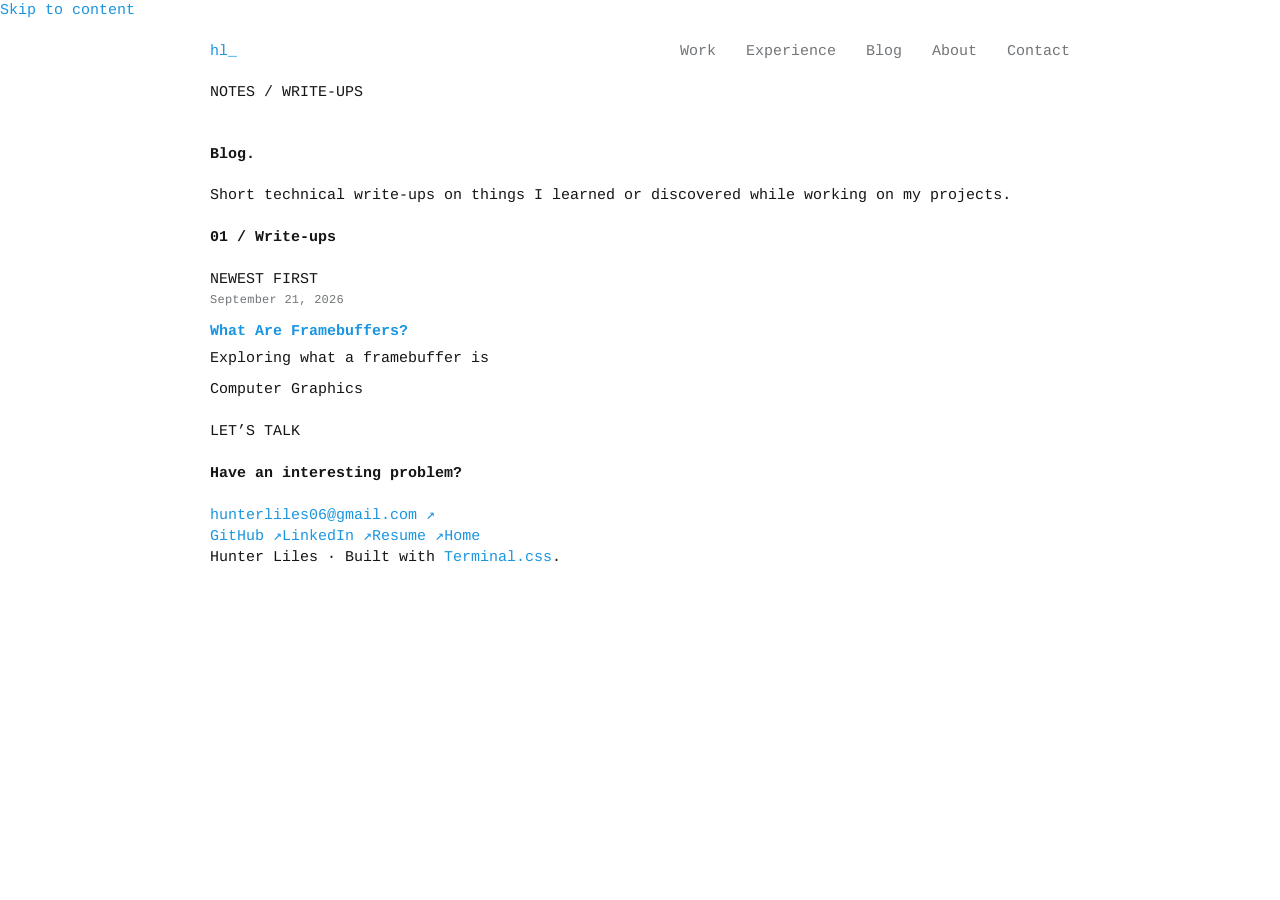
==== blog.html @ 8076b66b "Save client-rendered blog before Eleventy migration" ====
<!doctype html>
<html lang="en">
  <head>
    <meta charset="utf-8" />
    <meta name="viewport" content="width=device-width, initial-scale=1" />
    <meta name="theme-color" content="#222222" />
    <title>Blog — Hunter Liles</title>
    <meta
      name="description"
      content="Hunter Liles — short technical write-ups on things learned and discovered while working on graphics and systems projects."
    />
    <meta property="og:title" content="Blog — Hunter Liles" />
    <meta
      property="og:description"
      content="Short write-ups on things learned and discovered while working on graphics and systems projects."
    />
    <meta property="og:type" content="website" />
    <link rel="icon" href="assets/favicon.svg" type="image/svg+xml" />
    <link rel="stylesheet" href="assets/vendor/terminal-0.7.5.min.css" />
    <link rel="stylesheet" href="style.css" />
    <link rel="stylesheet" href="blog.css" />
    <script src="blog.js" defer></script>
  </head>
  <body class="terminal">
    <a class="skip-link" href="#main">Skip to content</a>
    <div class="container">
      <header class="terminal-nav site-header">
        <a
          class="wordmark"
          href="index.html#top"
          aria-label="hl — Hunter Liles, back to home"
          >hl<span aria-hidden="true">_</span></a
        >
        <nav class="terminal-menu" aria-label="Main navigation">
          <ul>
            <li><a href="index.html#work">Work</a></li>
            <li><a href="index.html#experience">Experience</a></li>
            <li><a href="blog.html" aria-current="page">Blog</a></li>
            <li><a href="index.html#about">About</a></li>
            <li><a href="index.html#contact">Contact</a></li>
          </ul>
        </nav>
      </header>
      <main id="main">
        <section class="intro" id="top" aria-labelledby="identity">
          <p class="eyebrow">NOTES / WRITE-UPS</p>
          <h1 id="identity">Blog<span class="accent">.</span></h1>
          <p class="positioning">
            Short technical write-ups on things I learned or discovered
            while working on my projects.
          </p>
        </section>

        <section id="posts" class="section" aria-labelledby="posts-heading">
          <div class="section-heading">
            <h2 id="posts-heading">
              <span class="section-index">01 /</span> Write-ups
            </h2>
            <span class="muted small">NEWEST FIRST</span>
          </div>

          <p id="writing-status" role="status">Loading posts…</p>
          <div class="writing-list" id="writing-list" aria-busy="true"></div>
          <noscript><p>Enable JavaScript to view the post list.</p></noscript>
        </section>
      </main>
      <footer id="contact" class="site-footer">
        <div>
          <p class="eyebrow">LET’S TALK</p>
          <h2>Have an interesting problem?</h2>
          <a class="email-link" href="mailto:hunterliles06@gmail.com"
            >hunterliles06@gmail.com <span aria-hidden="true">↗</span></a
          >
        </div>
        <div class="footer-links">
          <a href="https://github.com/HunterLiles">GitHub ↗</a
          ><a href="https://www.linkedin.com/in/hunter-liles-128145332/"
            >LinkedIn ↗</a
          ><a href="assets/documents/resume.pdf">Resume ↗</a
          ><a href="index.html#top">Home</a>
        </div>
        <p class="small muted footer-note">
          Hunter Liles · Built with
          <a href="https://terminalcss.xyz/">Terminal.css</a>.
        </p>
      </footer>
    </div>
  </body>
</html>
---- blog.css ----
/* Shared styling for blog.html and posts under /blog/.
   Loaded alongside style.css, which defines the theme variables. */

.back-link {
  display: inline-flex;
  align-items: center;
  gap: 8px;
  font-size: 13px;
  margin-bottom: 28px;
}

.writing-list {
  display: flex;
  flex-direction: column;
}

#writing-status:empty {
  display: none;
}

.writing-card {
  overflow-wrap: anywhere;
  padding: 24px 0;
  border-bottom: 1px dashed var(--rule-color);
}

.writing-card:first-child {
  padding-top: 0;
}

.writing-card:last-child {
  border-bottom: none;
  padding-bottom: 0;
}

.writing-card h3 {
  margin-bottom: 6px;
}

.writing-card h3 a {
  text-decoration: none;
}

.writing-card h3 a:hover,
.writing-card h3 a:focus-visible {
  text-decoration: underline;
}

.writing-meta {
  color: var(--secondary-color);
  font-size: 12px;
  letter-spacing: 0.02em;
  margin-bottom: 10px;
}

.writing-meta .dot {
  margin: 0 8px;
}

.writing-excerpt {
  margin-bottom: 10px;
}

/* Post body typography. blog.js renders Markdown into .prose at load time. */
.prose {
  max-width: 720px;
  overflow-wrap: anywhere;
}

.prose[data-state="loading"],
.prose[data-state="error"] {
  color: var(--secondary-color);
}

.prose > * + * {
  margin-top: 20px;
}

.prose h2 {
  font-size: 21px;
  letter-spacing: -0.02em;
  margin-top: 12px;
}

.prose h3 {
  font-size: 16px;
  margin-top: 8px;
}

.prose ul,
.prose ol {
  padding-left: 1.3em;
}

.prose li + li {
  margin-top: 6px;
}

.prose pre {
  font-size: 13px;
  overflow-x: auto;
  overflow-wrap: normal;
}

.prose table {
  display: block;
  max-width: 100%;
  overflow-x: auto;
}

.prose img {
  max-width: 100%;
  height: auto;
}

.prose figure {
  margin: 0;
}

.post-header {
  margin-bottom: 44px;
  padding-bottom: 28px;
  border-bottom: 1px solid var(--rule-color);
}

.post-header h1 {
  padding-bottom: 10px;
  overflow-wrap: anywhere;
}

.post-header .writing-meta {
  margin-bottom: 0;
}

.post-footer {
  margin-top: 56px;
  padding-top: 24px;
  border-top: 1px dashed var(--rule-color);
}

@media (max-width: 600px) {
  .prose h2 {
    font-size: 19px;
  }
}
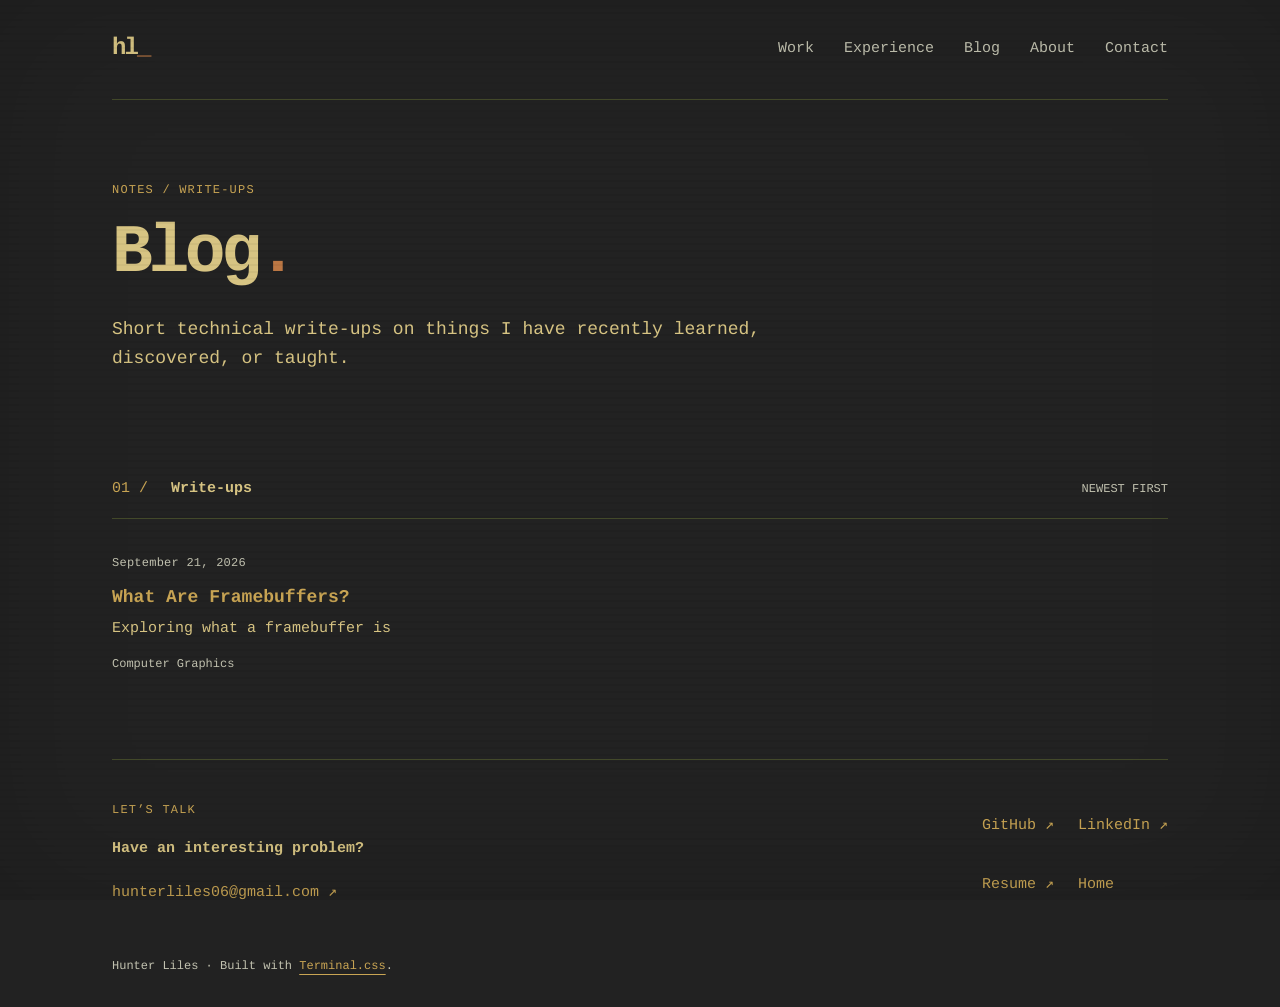
==== commit 0b35435b: "Added a blog page. The blog takes markdown files and parses them to html to make it easy for me to p" ====
--- a/blog.html
+++ b/blog.html
@@ -46,8 +46,8 @@
           <p class="eyebrow">NOTES / WRITE-UPS</p>
           <h1 id="identity">Blog<span class="accent">.</span></h1>
           <p class="positioning">
-            Short technical write-ups on things I learned or discovered
-            while working on my projects.
+            Short technical write-ups on things I have recently learned,
+            discovered, or taught.
           </p>
         </section>
 
--- a/style.css
+++ b/style.css
@@ -0,0 +1,462 @@
+:root {
+  /* Miasma.nvim: charcoal, parchment, fog, muted gold, rust, and moss. */
+  --background-color: #222222;
+  --font-color: #d7c483;
+  --invert-font-color: #222222;
+  --primary-color: #c9a554;
+  --secondary-color: #c2c2b0;
+  --tertiary-color: #d7c483;
+  --code-bg-color: #1c1c1c;
+  --rust-color: #bb7744;
+  --global-font-size: 15px;
+  --global-line-height: 1.65em;
+  --page-width: 1120px;
+  --rule-color: #43492a;
+  --tap-target: 44px;
+}
+html {
+  scroll-padding-top: 24px;
+}
+body::after {
+  content: "";
+  position: fixed;
+  inset: 0;
+  z-index: 5;
+  pointer-events: none;
+  background: repeating-linear-gradient(transparent 0 5px, #0000000a 5px 7px);
+  box-shadow: inset 0 0 140px #00000024;
+  animation: scanlines-scroll 0.3s linear infinite;
+}
+@keyframes scanlines-scroll {
+  to { background-position-y: -7px; }
+}
+[hidden] {
+  display: none !important;
+}
+a:focus-visible,
+button:focus-visible,
+summary:focus-visible {
+  outline: 2px solid var(--primary-color);
+  outline-offset: 5px;
+}
+a {
+  text-underline-offset: 5px;
+}
+.container {
+  padding-inline: 32px;
+}
+.muted,
+.technologies,
+.status {
+  color: var(--secondary-color);
+}
+.accent,
+.wordmark span {
+  color: var(--rust-color);
+}
+.section-index {
+  color: var(--primary-color);
+  margin-right: 14px;
+  font-weight: normal;
+}
+.small,
+.eyebrow,
+.status,
+.technologies {
+  font-size: 12px;
+}
+.eyebrow {
+  color: var(--primary-color);
+  letter-spacing: 0.1em;
+  margin-bottom: 14px;
+}
+.skip-link {
+  position: absolute;
+  top: 12px;
+  left: 20px;
+  transform: translateY(-180%);
+  z-index: 10;
+  padding: 12px;
+  background: var(--background-color);
+}
+.skip-link:focus {
+  transform: translateY(0);
+}
+.site-header {
+  min-height: 100px;
+  border-bottom: 1px solid var(--rule-color);
+  gap: 32px;
+}
+.wordmark {
+  font-size: 24px;
+  font-weight: bold;
+  letter-spacing: -0.08em;
+  color: var(--font-color);
+}
+.terminal-menu ul {
+  margin: 0;
+}
+.terminal-menu li a:not(.btn) {
+  min-height: var(--tap-target);
+  display: flex;
+  align-items: center;
+}
+.intro {
+  padding: 78px 0 72px;
+  max-width: 820px;
+}
+.terminal h1 {
+  font-size: clamp(38px, 6vw, 68px);
+  letter-spacing: -0.065em;
+  line-height: 1.1;
+  padding: 0 0 24px;
+}
+.degree {
+  margin-bottom: 24px;
+}
+.positioning {
+  font-size: 18px;
+  line-height: 1.65;
+  max-width: 760px;
+}
+.link-row {
+  display: flex;
+  flex-wrap: wrap;
+  align-items: center;
+  gap: 12px 27px;
+  margin-top: 28px;
+}
+.link-row a,
+.footer-links a,
+.project-link {
+  display: inline-flex;
+  align-items: center;
+  gap: 10px;
+  min-height: var(--tap-target);
+}
+.section {
+  margin-bottom: 72px;
+}
+.section-heading {
+  display: flex;
+  align-items: baseline;
+  justify-content: space-between;
+  flex-wrap: wrap;
+  gap: 10px 20px;
+  border-bottom: 1px solid var(--rule-color);
+  padding-bottom: 17px;
+  margin-bottom: 32px;
+}
+.section-heading h2 {
+  margin: 0;
+}
+.terminal h3 {
+  font-size: 18px;
+  line-height: 1.4;
+  margin-bottom: 12px;
+}
+.featured > h3 {
+  font-size: 26px;
+  letter-spacing: -0.04em;
+}
+.project-heading {
+  display: flex;
+  flex-wrap: wrap;
+  justify-content: space-between;
+  align-items: baseline;
+  gap: 8px;
+  margin-bottom: 12px;
+}
+.project-heading .eyebrow {
+  margin: 0;
+}
+.status::before {
+  content: "[ ";
+}
+.status::after {
+  content: " ]";
+}
+.project-summary {
+  color: var(--font-color);
+  margin-bottom: 25px;
+}
+.featured-grid {
+  display: grid;
+  grid-template-columns: 0.95fr 1.15fr;
+  gap: 32px;
+  align-items: start;
+}
+.project-media img,
+.more-evidence img {
+  width: 100%;
+  height: auto;
+  display: block;
+}
+.project-media img {
+  border: 1px solid var(--rule-color);
+}
+.project-media a {
+  display: block;
+}
+figure > figcaption {
+  text-align: left;
+  font-size: 12px;
+  line-height: 1.6;
+  margin-top: 10px;
+}
+.evidence {
+  margin-top: 16px;
+  margin-bottom: 20px;
+}
+.evidence li {
+  margin-bottom: 10px;
+}
+.technologies {
+  margin-bottom: 10px;
+}
+.project-link {
+  text-decoration: underline;
+  font-size: 13px;
+}
+.more-evidence {
+  margin-top: 20px;
+}
+summary {
+  cursor: pointer;
+  color: var(--primary-color);
+  min-height: var(--tap-target);
+  padding: 9px 0;
+  font-size: 13px;
+}
+.more-evidence figure {
+  max-width: 780px;
+  margin-top: 12px;
+}
+.project-grid {
+  display: grid;
+  grid-template-columns: 1fr 1fr;
+  gap: 48px;
+  margin-top: 32px;
+  padding-top: 32px;
+  border-top: 1px dashed var(--rule-color);
+}
+.project-grid .project-media {
+  margin-bottom: 22px;
+}
+.draft-copy {
+  border-left: 2px solid var(--rule-color);
+  padding: 18px 0 4px 22px;
+  margin: 32px 0;
+}
+.availability-note {
+  margin-top: 10px;
+}
+.experience-row {
+  display: grid;
+  grid-template-columns: 130px 1fr;
+  gap: 20px;
+  padding: 0 0 24px;
+}
+.experience-row:last-child {
+  padding-bottom: 0;
+}
+.experience-row h3 {
+  margin-bottom: 3px;
+}
+.organization {
+  color: var(--secondary-color);
+  font-size: 13px;
+  margin-bottom: 10px;
+}
+.qualifications-grid {
+  display: grid;
+  grid-template-columns: 1fr 1.15fr;
+  gap: 48px;
+}
+.skills {
+  margin: 0;
+}
+.skills > div {
+  display: grid;
+  grid-template-columns: 105px 1fr;
+  gap: 16px;
+  margin-bottom: 16px;
+}
+.skills dt {
+  color: var(--secondary-color);
+}
+.skills dd {
+  margin: 0;
+}
+.about-grid {
+  display: grid;
+  grid-template-columns: 0.85fr 1fr;
+  gap: 64px;
+}
+.portrait {
+  display: block;
+  position: relative;
+  width: 100%;
+  aspect-ratio: 3 / 2;
+  background: var(--code-bg-color);
+  margin: 20px 0 10px;
+}
+.portrait img {
+  display: block;
+  position: absolute;
+  width: 100%;
+  height: 100%;
+  object-fit: cover;
+}
+.portrait-ascii {
+  transition: opacity 240ms ease;
+}
+.portrait:hover .portrait-ascii,
+.portrait:focus-visible .portrait-ascii {
+  opacity: 0;
+}
+.portrait-hint {
+  margin-bottom: 20px;
+}
+.renderer-stage {
+  aspect-ratio: 8 / 5;
+  background: var(--code-bg-color);
+  border: 1px solid var(--rule-color);
+  margin-top: 20px;
+}
+.renderer-stage canvas {
+  width: 100%;
+  height: 100%;
+  display: block;
+}
+.renderer-controls {
+  display: flex;
+  align-items: center;
+  justify-content: space-between;
+  flex-wrap: wrap;
+  gap: 10px;
+  margin: 12px 0 18px;
+}
+.renderer-controls button {
+  min-height: var(--tap-target);
+}
+.site-footer {
+  border-top: 1px solid var(--rule-color);
+  padding: 38px 0 28px;
+  display: grid;
+  grid-template-columns: 1fr auto;
+  gap: 24px;
+}
+.site-footer h2 {
+  margin-bottom: 12px;
+}
+.email-link {
+  display: inline-block;
+  padding-block: 8px;
+  overflow-wrap: anywhere;
+}
+.footer-links {
+  display: grid;
+  grid-template-columns: auto auto;
+  gap: 0 24px;
+}
+.footer-note {
+  grid-column: 1 / -1;
+  margin: 16px 0 0;
+}
+.footer-note a {
+  text-decoration: underline;
+}
+@media (max-width: 800px) {
+  .featured-grid {
+    grid-template-columns: 1fr;
+  }
+  .featured-grid .project-media {
+    max-width: 650px;
+  }
+  .project-grid {
+    gap: 28px;
+  }
+  .qualifications-grid,
+  .about-grid {
+    gap: 32px;
+  }
+  .skills > div {
+    grid-template-columns: 1fr;
+    gap: 3px;
+  }
+  .section-heading > .small {
+    display: none;
+  }
+}
+@media (max-width: 600px) {
+  .container {
+    padding-inline: 20px;
+  }
+  .site-header {
+    flex-direction: row;
+    align-items: center;
+    gap: 20px;
+  }
+  .terminal-menu ul {
+    display: grid;
+    grid-template-columns: auto auto;
+    justify-content: end;
+    gap: 0 18px;
+  }
+  .terminal-menu li {
+    margin: 0;
+  }
+  .intro {
+    padding: 48px 0;
+  }
+  .positioning {
+    font-size: 16px;
+  }
+  .project-grid,
+  .qualifications-grid,
+  .about-grid {
+    grid-template-columns: 1fr;
+    gap: 36px;
+  }
+  .section {
+    margin-bottom: 48px;
+  }
+  .section-heading {
+    margin-bottom: 24px;
+  }
+  .experience-row {
+    grid-template-columns: 1fr;
+    gap: 0;
+  }
+  .experience-row > p {
+    font-size: 12px;
+    margin-bottom: 5px;
+  }
+  .skills > div {
+    grid-template-columns: 85px 1fr;
+    gap: 12px;
+  }
+  .site-footer {
+    grid-template-columns: 1fr;
+  }
+  .footer-links {
+    display: flex;
+    flex-wrap: wrap;
+    gap: 0 22px;
+  }
+}
+@media (hover: none), (pointer: coarse) {
+  .portrait .portrait-ascii,
+  .portrait-hint {
+    display: none;
+  }
+}
+@media (prefers-reduced-motion: reduce) {
+  *,
+  *::before,
+  *::after {
+    transition: none !important;
+    animation: none !important;
+  }
+}
--- a/blog.css
+++ b/blog.css
@@ -1,4 +1,4 @@
-/* Shared styling for blog.html and posts under /blog/.
+/* Shared styling for the homepage, blog.html, and posts under /blog/.
    Loaded alongside style.css, which defines the theme variables. */
 
 .back-link {
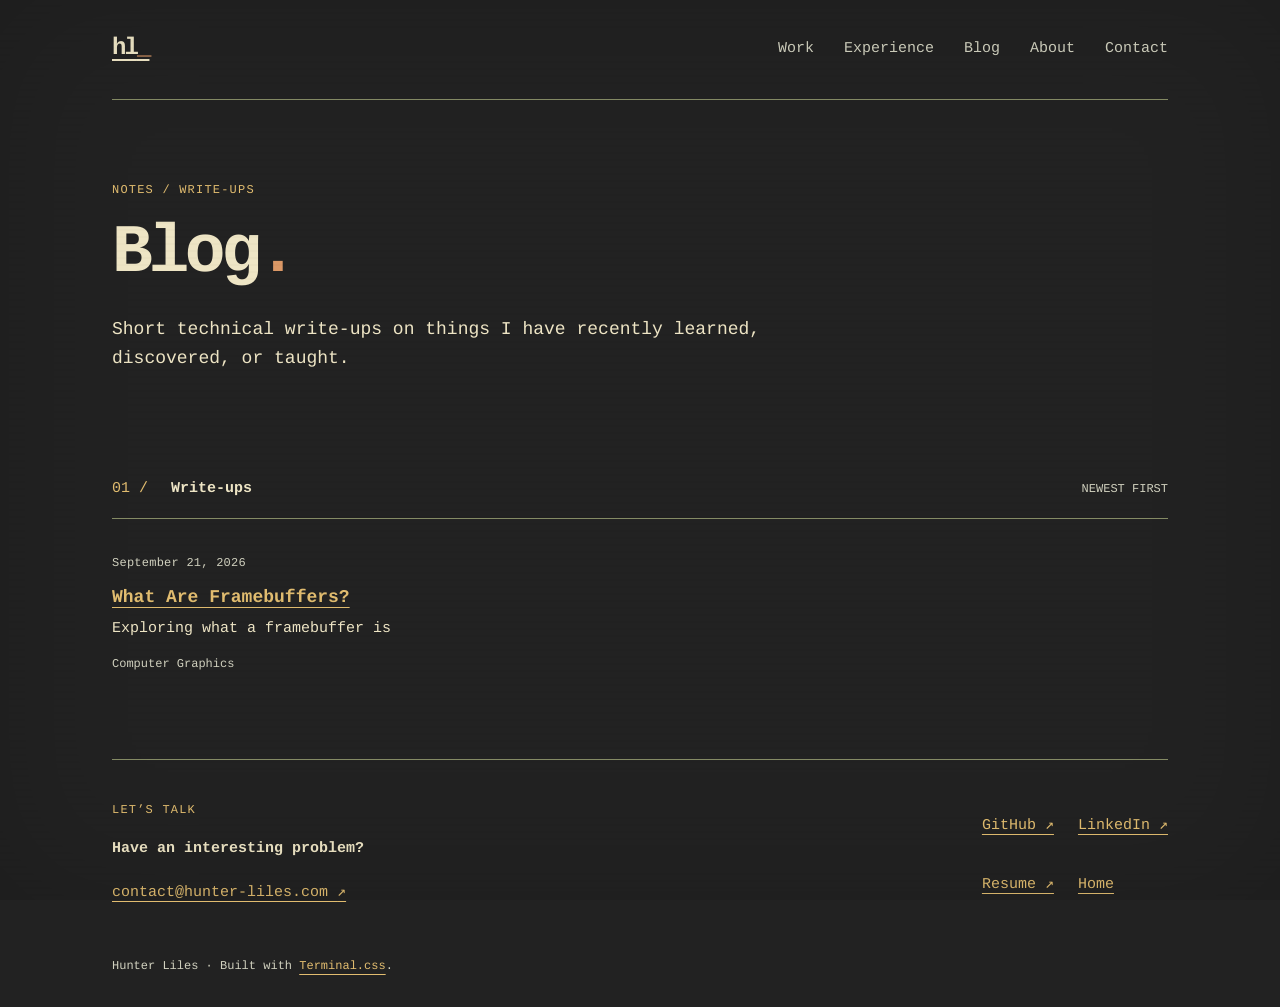
==== commit 43cfa77b: "Cleaned up the site a little bit. Made it easier to look at. Made things more consistent" ====
--- a/blog.html
+++ b/blog.html
@@ -7,14 +7,22 @@
     <title>Blog — Hunter Liles</title>
     <meta
       name="description"
-      content="Hunter Liles — short technical write-ups on things learned and discovered while working on graphics and systems projects."
+      content="Short technical write-ups on things I’ve learned or discovered in class or while working on projects."
     />
     <meta property="og:title" content="Blog — Hunter Liles" />
     <meta
       property="og:description"
-      content="Short write-ups on things learned and discovered while working on graphics and systems projects."
+      content="Short technical write-ups on things I’ve learned or discovered in class or while working on projects."
     />
     <meta property="og:type" content="website" />
+    <link rel="canonical" href="https://hunter-liles.com/blog.html" />
+    <meta property="og:url" content="https://hunter-liles.com/blog.html" />
+    <meta property="og:site_name" content="Hunter Liles" />
+    <meta property="og:image" content="https://hunter-liles.com/assets/images/headshot.webp" />
+    <meta property="og:image:width" content="720" />
+    <meta property="og:image:height" content="480" />
+    <meta property="og:image:alt" content="Hunter Liles" />
+    <meta name="twitter:card" content="summary_large_image" />
     <link rel="icon" href="assets/favicon.svg" type="image/svg+xml" />
     <link rel="stylesheet" href="assets/vendor/terminal-0.7.5.min.css" />
     <link rel="stylesheet" href="style.css" />
@@ -68,13 +76,13 @@
         <div>
           <p class="eyebrow">LET’S TALK</p>
           <h2>Have an interesting problem?</h2>
-          <a class="email-link" href="mailto:hunterliles06@gmail.com"
-            >hunterliles06@gmail.com <span aria-hidden="true">↗</span></a
+          <a class="email-link" href="mailto:contact@hunter-liles.com"
+            >contact@hunter-liles.com <span aria-hidden="true">↗</span></a
           >
         </div>
         <div class="footer-links">
           <a href="https://github.com/HunterLiles">GitHub ↗</a
-          ><a href="https://www.linkedin.com/in/hunter-liles-128145332/"
+          ><a href="https://www.linkedin.com/in/hunter-liles/"
             >LinkedIn ↗</a
           ><a href="assets/documents/resume.pdf">Resume ↗</a
           ><a href="index.html#top">Home</a>
--- a/style.css
+++ b/style.css
@@ -1,17 +1,17 @@
 :root {
   /* Miasma.nvim: charcoal, parchment, fog, muted gold, rust, and moss. */
   --background-color: #222222;
-  --font-color: #d7c483;
+  --font-color: #eee5c5;
   --invert-font-color: #222222;
-  --primary-color: #c9a554;
-  --secondary-color: #c2c2b0;
-  --tertiary-color: #d7c483;
+  --primary-color: #e2bd70;
+  --secondary-color: #d1d1bf;
+  --tertiary-color: #eee5c5;
   --code-bg-color: #1c1c1c;
-  --rust-color: #bb7744;
+  --rust-color: #db9866;
   --global-font-size: 15px;
   --global-line-height: 1.65em;
   --page-width: 1120px;
-  --rule-color: #43492a;
+  --rule-color: #858b65;
   --tap-target: 44px;
 }
 html {
@@ -23,24 +23,60 @@
   inset: 0;
   z-index: 5;
   pointer-events: none;
-  background: repeating-linear-gradient(transparent 0 5px, #0000000a 5px 7px);
+  /* Subtle CRT texture and vignette; the overlay never blocks input. */
+  background: repeating-linear-gradient(
+    transparent 0 5px,
+    rgb(0 0 0 / 1.5%) 5px 7px
+  );
   box-shadow: inset 0 0 140px #00000024;
-  animation: scanlines-scroll 0.3s linear infinite;
+  animation: scanlines-scroll 1.5s linear infinite;
 }
 @keyframes scanlines-scroll {
-  to { background-position-y: -7px; }
+  to {
+    background-position-y: -7px;
+  }
 }
 [hidden] {
   display: none !important;
 }
 a:focus-visible,
 button:focus-visible,
-summary:focus-visible {
+summary:focus-visible,
+.terminal .btn:focus-visible {
   outline: 2px solid var(--primary-color);
   outline-offset: 5px;
 }
 a {
   text-underline-offset: 5px;
+}
+.terminal a:not(.btn) {
+  text-decoration: underline;
+}
+.terminal a:not(.btn):hover {
+  color: var(--invert-font-color);
+  background-color: var(--primary-color);
+}
+.btn.btn-ghost.btn-primary:hover,
+.btn.btn-ghost.btn-primary:focus-visible {
+  color: var(--invert-font-color);
+  background-color: var(--primary-color);
+}
+.terminal button:disabled {
+  opacity: 1;
+  color: var(--secondary-color);
+  background-color: var(--background-color);
+}
+.terminal .terminal-menu li a:not(.btn):hover {
+  color: var(--invert-font-color);
+  background-color: var(--primary-color);
+}
+.prose a,
+.back-link {
+  min-height: 24px;
+}
+.prose code {
+  color: var(--font-color);
+  background-color: var(--code-bg-color);
 }
 .container {
   padding-inline: 32px;
@@ -113,6 +149,14 @@
 }
 .degree {
   margin-bottom: 24px;
+}
+.degree,
+.positioning,
+.project-summary,
+.terminal h1,
+.terminal h2,
+.terminal h3 {
+  overflow-wrap: anywhere;
 }
 .positioning {
   font-size: 18px;
@@ -243,14 +287,6 @@
 .project-grid .project-media {
   margin-bottom: 22px;
 }
-.draft-copy {
-  border-left: 2px solid var(--rule-color);
-  padding: 18px 0 4px 22px;
-  margin: 32px 0;
-}
-.availability-note {
-  margin-top: 10px;
-}
 .experience-row {
   display: grid;
   grid-template-columns: 130px 1fr;
